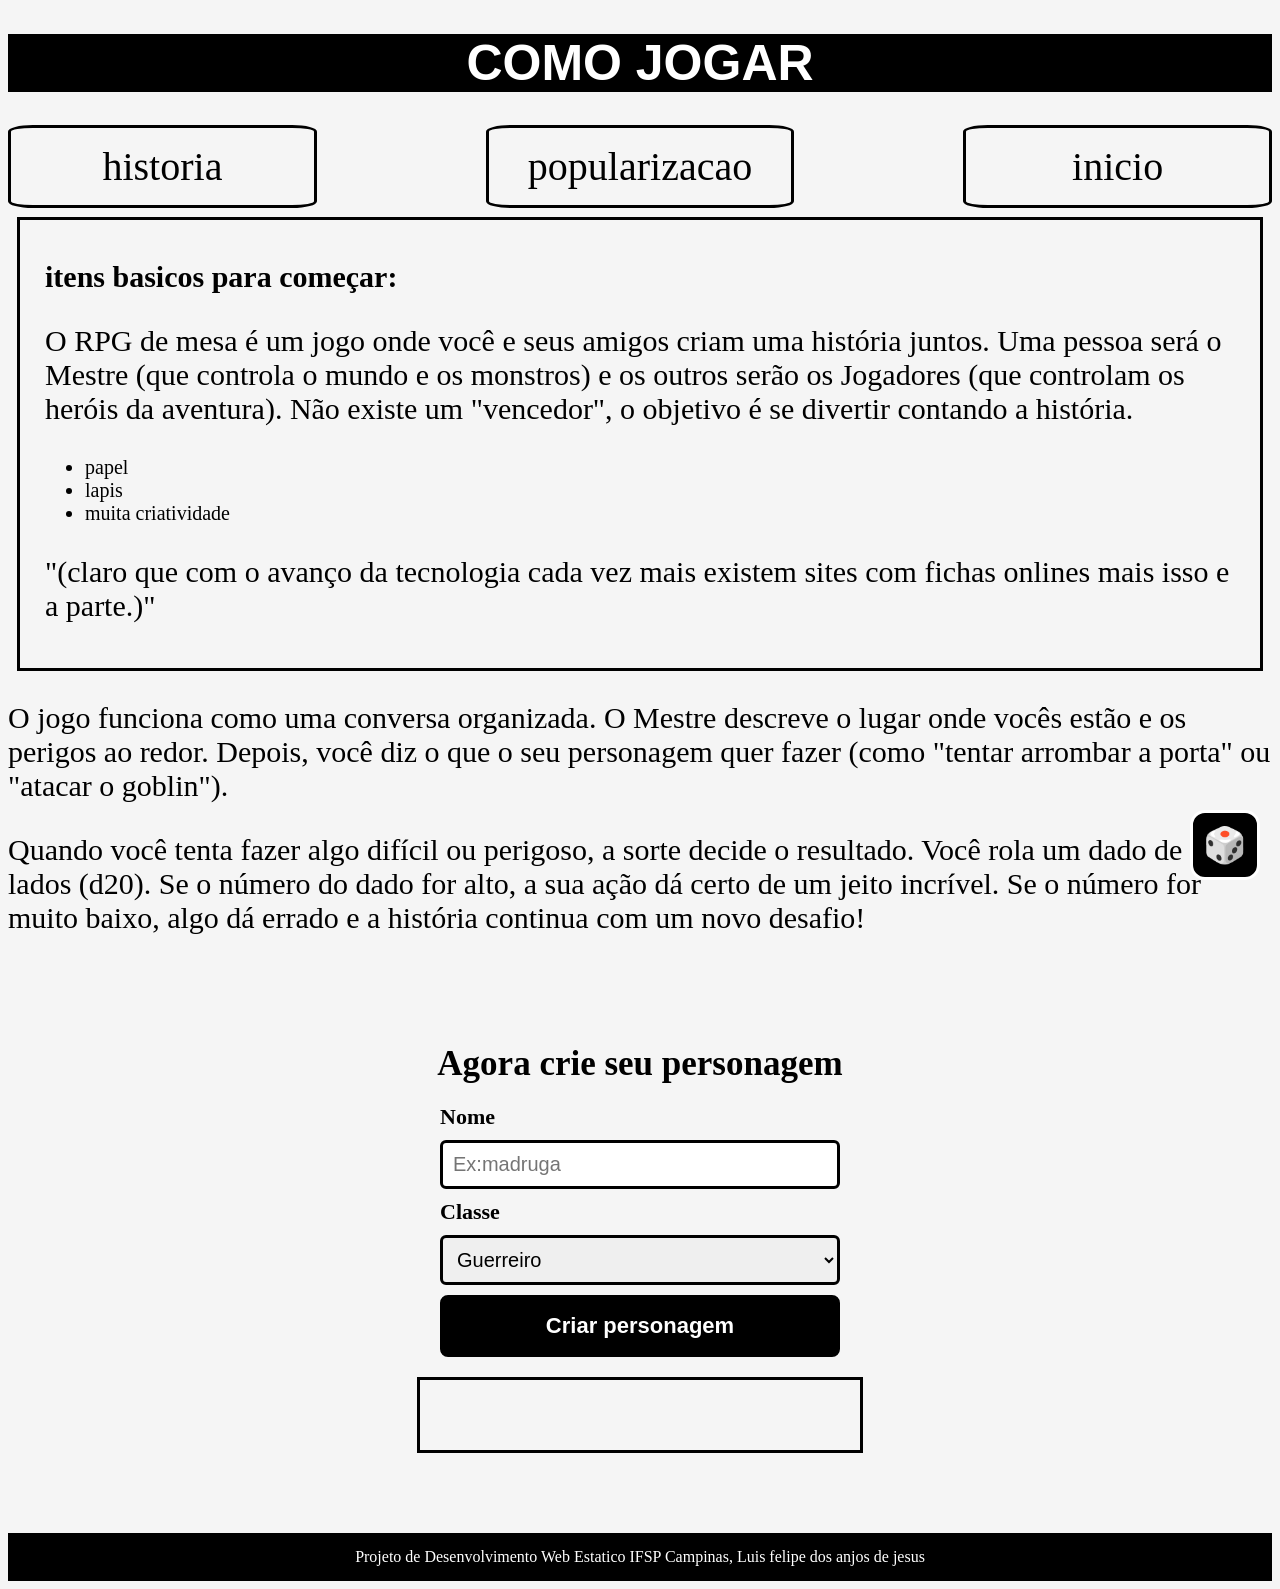
==== modosjg.html @ 6c79f786 "Add files via upload" ====
<!DOCTYPE html>
<html lang="pt-br">
<head>
    <meta charset="UTF-8">
    <link rel="icon" type="image/png" href="dada.png">
    <meta name="viewport" content="width=device-width, initial-scale=1.0">
    <title>aprendizado rpg de mesa</title>
    <link rel="stylesheet" href="estiloc.css">
</head>
<body>
    <header>
 <h1>COMO JOGAR</h1>
 <nav id="buscas">
    <a href="historia.html" class="botao-busca">historia</a>
    <a href="popularidade.html" class="botao-busca">popularizacao</a>
    <a href="index.html" class="botao-busca">inicio</a>
</nav>
</header>
<main>
<section id="primeiros">
  <h2>itens basicos para começar:</h2>
    <p>O RPG de mesa é um jogo onde você e seus amigos criam uma história juntos. Uma pessoa será o Mestre (que controla o mundo e os monstros) e os outros serão os Jogadores (que controlam os heróis da aventura). Não existe um "vencedor", o objetivo é se divertir contando a história.</p>
    <ul>
        <li>papel</li>
        <li>lapis</li>
        <li>muita criatividade</li>
    </ul>
        <p>"(claro que com o avanço da tecnologia cada vez mais existem sites com fichas onlines mais isso e a parte.)"</p>
        </section>

        <article>
            <p>O jogo funciona como uma conversa organizada. O Mestre descreve o lugar onde vocês estão e os perigos ao redor. Depois, você diz o que o seu personagem quer fazer (como "tentar arrombar a porta" ou "atacar o goblin").</p>
            <p>Quando você tenta fazer algo difícil ou perigoso, a sorte decide o resultado. Você rola um dado de 20 lados (d20). Se o número do dado for alto, a sua ação dá certo de um jeito incrível. Se o número for muito baixo, algo dá errado e a história continua com um novo desafio!</p>
        </article>

 <section class="pergunta-final">
    <h2>Agora crie seu personagem</h2>
    <form id="formFicha">
        <label for="nome">Nome</label>
    <input type="text" id="nome" placeholder="Ex:madruga">
    <label for="classe">Classe</label>
    <select id="classe">
        <option value="Guerreiro">Guerreiro</option>
            <option value="Mago">Mago</option>
            <option value="Ladino">Ladino</option>
            <option value="Clerigo">clerigo</option>
    </select>
    <button type="submit" class="botao-opcao">Criar personagem</button>
</form>
            <div id="resultado"></div>
        </section>
    </main>
    <footer>
        <p>Projeto de Desenvolvimento Web Estatico IFSP Campinas, Luis felipe dos anjos de jesus</p>
    </footer>
    <script src="rolar.js"></script>
    <script src="jogador.js"></script>
</body>
</html>
---- estiloc.css ----
h1{
    background-color: black;
    color: white;
    text-align: center;
    font-size: 50px;
    font-family:sans-serif;
}
body{
    background-color: whitesmoke;
}
#primeiros{
    font-size: 20px;
    color: black;
    border: 3px solid black;
    padding: 15px 25px;  
    margin: 9px; 
    
}
p{
    font-size: 30px;
    color: black;
    font-family:cursive;
}
.pergunta-final {
    text-align: center;
    margin: 60px auto;
    padding: 20px;
    max-width: 600px;
}

.pergunta-final h2 {
    font-size: 35px;
    margin-bottom: 20px;
}
.botoes-decisao {
    display: flex;
    justify-content: center;
    gap: 30px;
}
.botao-opcao {
    background-color: black;
    color: white;
    border: 3px solid black;
    padding: 15px 35px;
    font-size: 22px;
    font-weight: bold;
    cursor: pointer;
    border-radius: 8px;
}
.botao-opcao:hover {
    transform: scale(1.1);
    background-color: white;
    color: black;
}
#buscas{
    font-size: 40px;
    justify-content: space-between;
    display: flex;

}
#buscas a {
    color: black;
    border: 3px solid black;
    border-radius: 8%;
    padding: 15px 25px;  
    margin: 0;               
    text-align: center;      
    flex: 2;              
    max-width: 20%;       
    text-decoration: none;
} 
#dado {
    position: fixed;
    bottom: 20px;
    right: 20px;
    width: 70px;
    height: 70px;
    font-size: 35px;
    background-color: black;
    color: white;
    border: 3px solid white;
    border-radius: 15px;
    cursor: pointer;
    z-index: 1000;
}
#dado:hover {
    transform: scale(1.1);
}
#dado.rolando {
    animation: girar 0.6s ease-in-out;
}
@keyframes girar {
    from { transform: rotate(0deg); }
    to   { transform: rotate(720deg); }
}
@media (max-width: 768px) {
     #buscas {
        flex-direction: column; 
        gap: 10px;              
    }

    #buscas a {
        max-width: 100%;        
        font-size: 24px;        
        padding: 10px 15px;     
    }
}
form {
    display: flex;
    flex-direction: column;
    gap: 10px;
    max-width: 400px;
    margin: 0 auto;
    text-align: left;
}
label {
    font-size: 22px; 
    font-weight: bold; }
input, select {
    padding: 10px;
    font-size: 20px;
    border: 3px solid black;
    border-radius: 6px;
}
#resultado {
    margin: 20px auto 0;
    max-width: 400px;
    font-size: 24px;
    border: 3px solid black;
    padding: 10px 20px;
    min-height: 50px;
    text-align: left;
}
footer { 
    background: black; 
    color: white; 
    text-align: center; 
    margin-top: 30px; 
}
footer p { 
    font-size: 16px; 
    color: white; 
    margin: 0; 
    padding: 15px; 
}
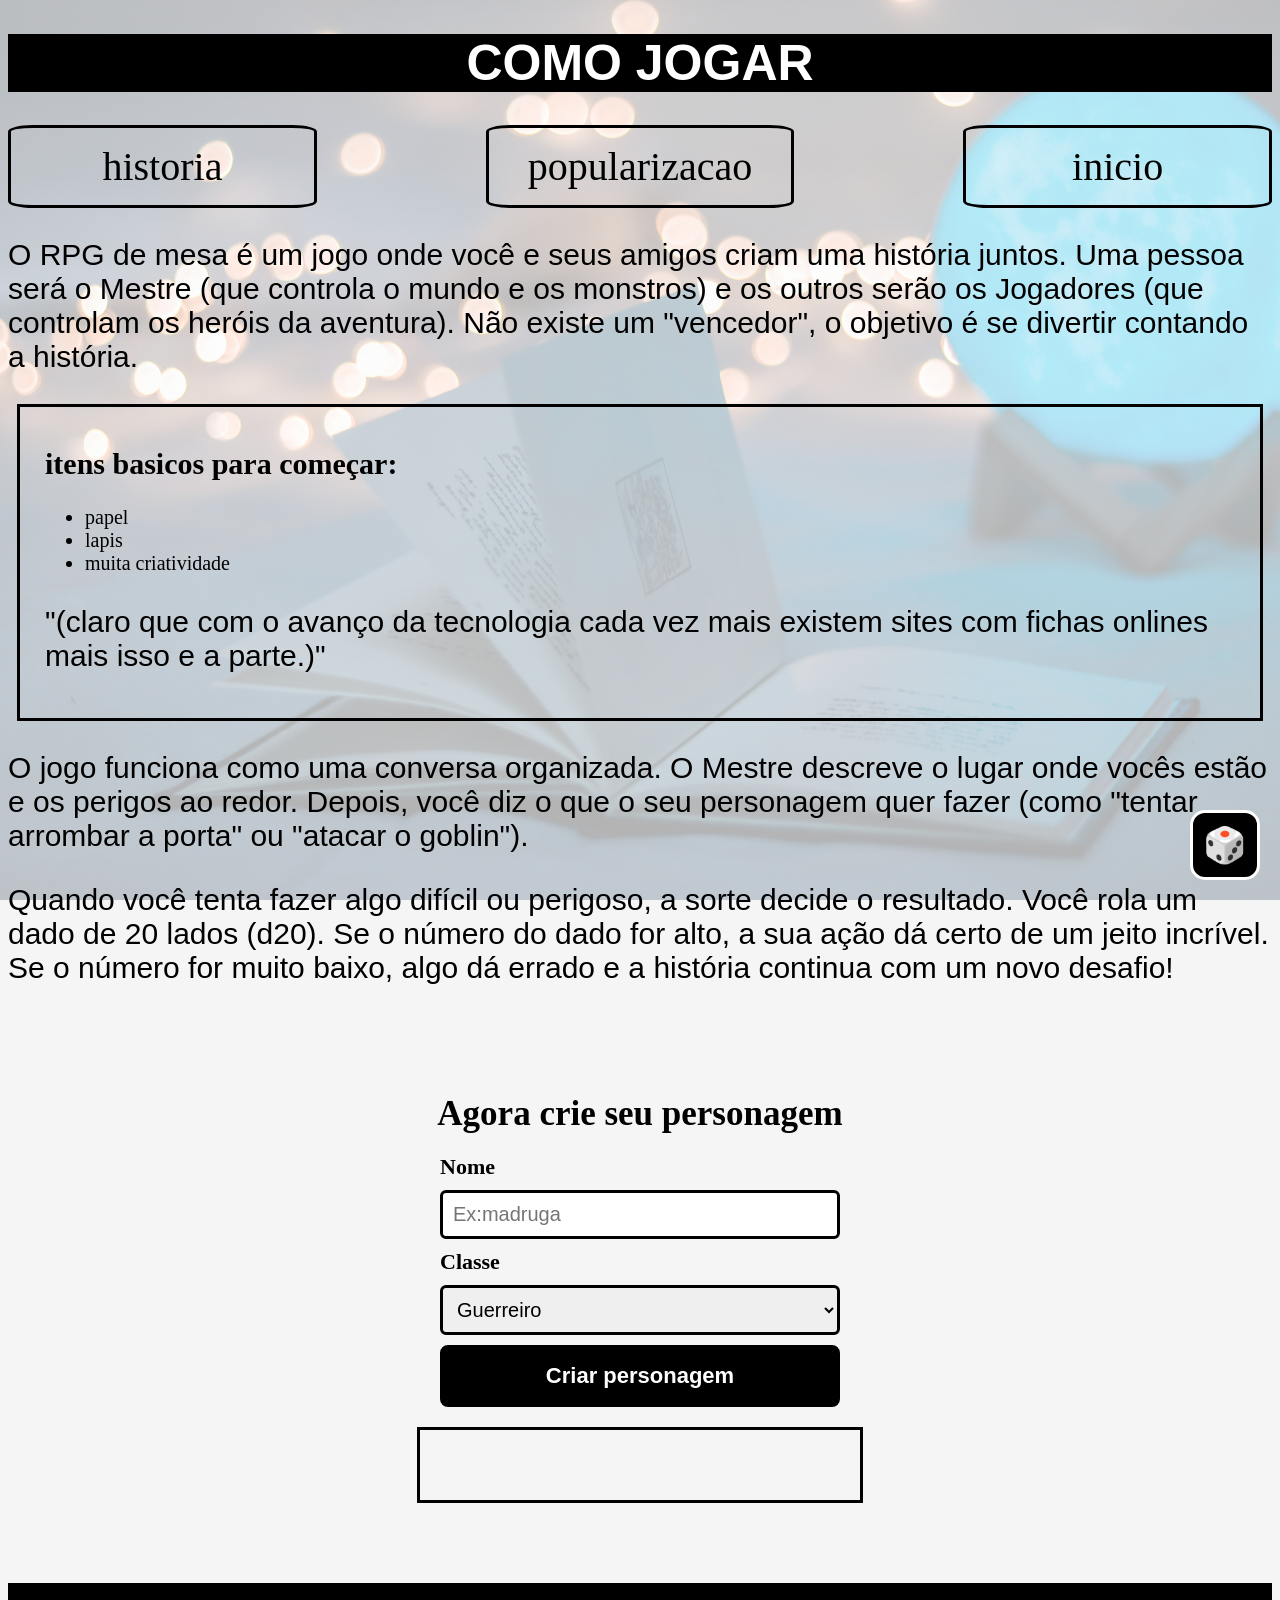
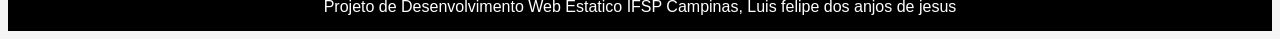
==== commit 08951547: "Add files via upload" ====
--- a/modosjg.html
+++ b/modosjg.html
@@ -17,9 +17,9 @@
 </nav>
 </header>
 <main>
+    <p>O RPG de mesa é um jogo onde você e seus amigos criam uma história juntos. Uma pessoa será o Mestre (que controla o mundo e os monstros) e os outros serão os Jogadores (que controlam os heróis da aventura). Não existe um "vencedor", o objetivo é se divertir contando a história.</p>
 <section id="primeiros">
-  <h2>itens basicos para começar:</h2>
-    <p>O RPG de mesa é um jogo onde você e seus amigos criam uma história juntos. Uma pessoa será o Mestre (que controla o mundo e os monstros) e os outros serão os Jogadores (que controlam os heróis da aventura). Não existe um "vencedor", o objetivo é se divertir contando a história.</p>
+    <h2>itens basicos para começar:</h2>
     <ul>
         <li>papel</li>
         <li>lapis</li>
--- a/estiloc.css
+++ b/estiloc.css
@@ -7,6 +7,11 @@
 }
 body{
     background-color: whitesmoke;
+    background-image: linear-gradient(rgba(255,255,255,0.7), rgba(255,255,255,0.7)), url("fundo.jpg");
+    background-size: cover;
+    background-position: center;
+    background-repeat: no-repeat;
+    background-attachment: fixed;
 }
 #primeiros{
     font-size: 20px;
@@ -19,7 +24,7 @@
 p{
     font-size: 30px;
     color: black;
-    font-family:cursive;
+    font-family:Arial, Helvetica, sans-serif;
 }
 .pergunta-final {
     text-align: center;
